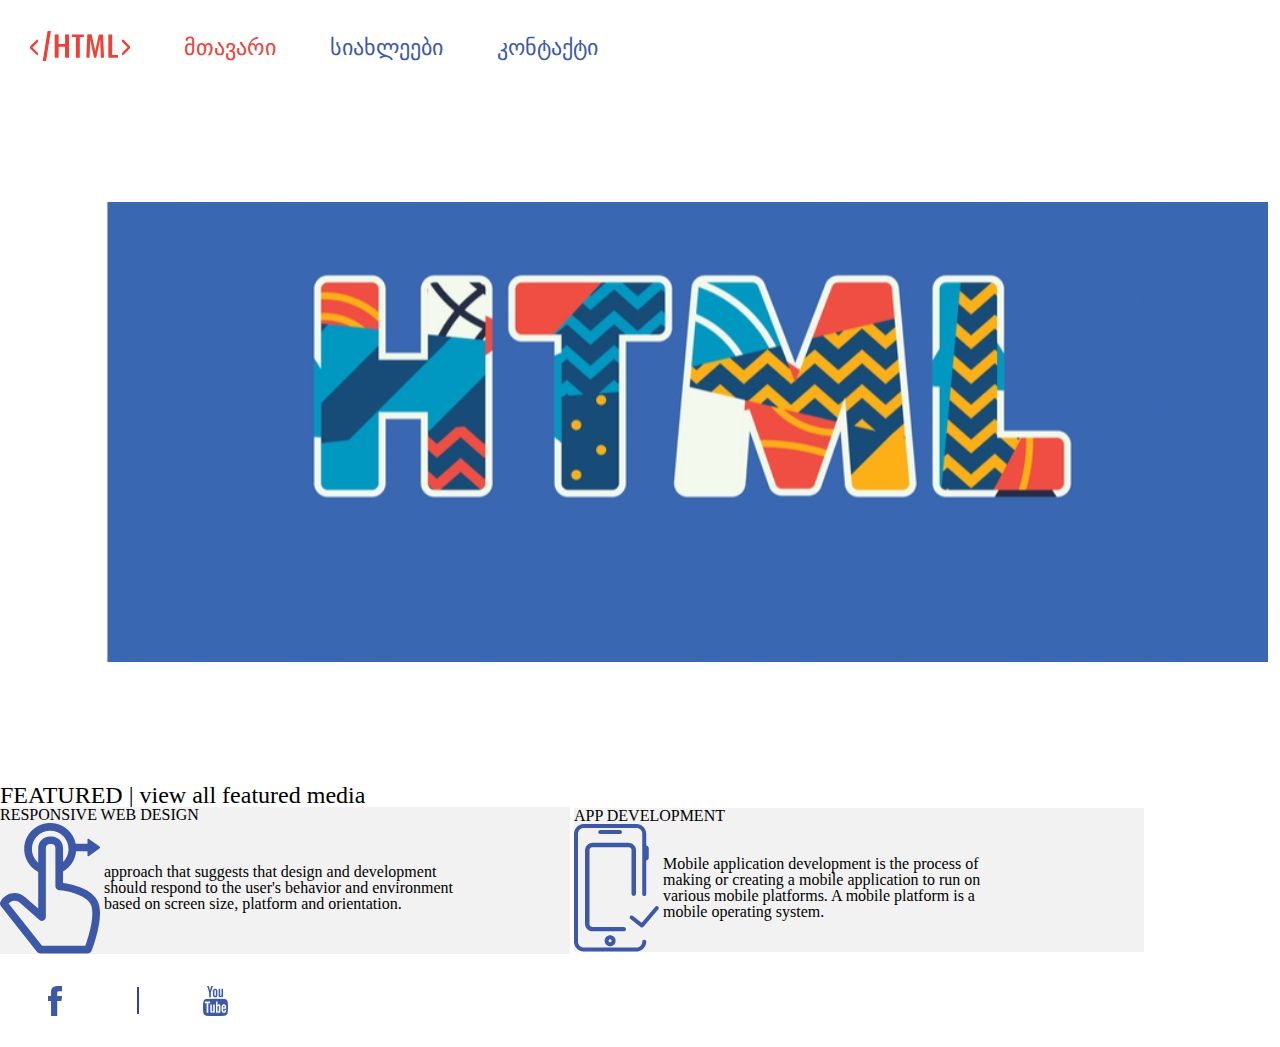
==== index.html @ c3084341 "new code for lession 4" ====
<!DOCTYPE html>
<html>
<head>
	<meta charset="utf-8">
	<title>მთავარი</title>
	<link rel="stylesheet" type="text/css" href="css/reset.css">
	<link rel="stylesheet" type="text/css" href="css/style.css">
</head>
<body>
	<header>
		<a class="logo d-inline-block" href="index.html">
			<img src="images/Logo.svg" alt="logo">
		</a>

		<nav class="navigation d-inline-block">
			<ul>
				<li class="nav-li d-inline-block">
					<a class="nav-a active" href="index.html">მთავარი</a>
				</li>
				<li class="nav-li d-inline-block">
					<a class="nav-a" href="news.html">სიახლეები</a>
				</li>
				<li class="nav-li d-inline-block">
					<a class="nav-a" href="contact.html">კონტაქტი</a>
				</li>
			</ul>
		</nav>
	</header>

	<section>

		<img class="banner" src="images/banner.jpg" alt="banner">
	</section>

	<section>
		<h2 class="h2">FEATURED | view all featured media</h2>
		<div class="left-block d-inline-block">
			<h3 class="h3">RESPONSIVE WEB DESIGN</h3>
			<img class="image-block d-inline-block" src="images/finger.png" alt="finger-icon">
            <p class="text1">approach that suggests that design and development should respond to the user's behavior and environment based on screen size, platform and orientation.</p>
		</div>
		<div class="right-block d-inline-block">
			<h3 class="h4">APP DEVELOPMENT</h3>
			<img class="image-block d-inline-block" src="images/phone.png" alt="phone-icon">
			<p class="text1">Mobile application development is the process of making or creating a mobile application to run on various mobile platforms. A mobile platform is a mobile operating system.</p>
		</div>
	</section>


	<footer>
   <img class="fb" src="images/fb.svg" alt="fb-icon"> 
   <div class="line d-inline-block"></div>
   <img class="youtube" src="images/yb.svg" alt="youtube-icon">
   </footer>

</body>
</html>
---- css/style.css ----
.d-inline-block {
	display: inline-block;
}
.logo {
	vertical-align: middle;
	margin-top: 30.8px;
	margin-left: 30px;
	margin-right: 50px;
}
.navigation {	
	vertical-align: middle;
	
}
.nav-li {
	margin-top: 30.8px;
	margin-right: 50px;
}

.nav-a {
	font-size: 22px;
	color: #3D58A6;
}

.active {
	color: #EE4036;
}
.left-block {
	width: 570px;
	background-color: #F2F2F2;
}
.right-block {
	width: 570px;
	background-color: #F2F2F2;
}
.text1 {
	width: 355px;
	display: inline-block;
	vertical-align: middle;
}

.line {
	width: 2px;
	height: 27px;
	background-color: #363E97;
	margin-top: 33.3px;
	margin-right: 30.2px;
	margin-bottom: 30px;
	margin-left: 35.6px;
}

.datebox {
	width: 56px;
	height: 56px;
	background-color: #3D58A6;
	display: flex;
    justify-content: center;
    align-items: center;
}
.dateboxtext {
	  font-size: 31px;
	color: white;
}
.months {
	color: #3D58A6;
	font-size: 22px;
}
.article-block {
	display: inline-block;
	width: 929px;
	vertical-align: top;
}
.section-bg {
	background-color: #E6E6E6;
	margin-top: 85px;
	margin-bottom: 90px;
}

#contactinfo {
	font-size: 20px;
	color: #3D58A6;
}
.span1 {
	color: #808080;
}
.map {
	width: 850px;
	height: 460px;
}
.left-block-contact {
	vertical-align: top;
	margin-top: 51.5px;
	margin-left: 97.3px;
	margin-right: 63.7px;
	margin-bottom: 420.5px;
}
.right-block-contact {
	vertical-align: top;
	margin-top: 51.5px;
	margin-left: 97.3px;
	margin-right: 63.7px;
	margin-bottom: 420.5px;
}

.image-block {
	vertical-align: middle;	
}
.banner {
	margin-top: 137.6px;
	margin-left: 98px;
	margin-right: 98px;
	margin-bottom: 117.6px;
}
.h2 {
	font-size: 24px;
}
.fb {
	margin-top: 31.7px;
	margin-right: 35.6px;
	margin-bottom: 28.3px;
	margin-left: 47.7px;
}
.youtube {
	margin-top: 31.7px;
	margin-right: 1000px;
	margin-bottom: 28.3px;
	margin-left: 30.2px;
}
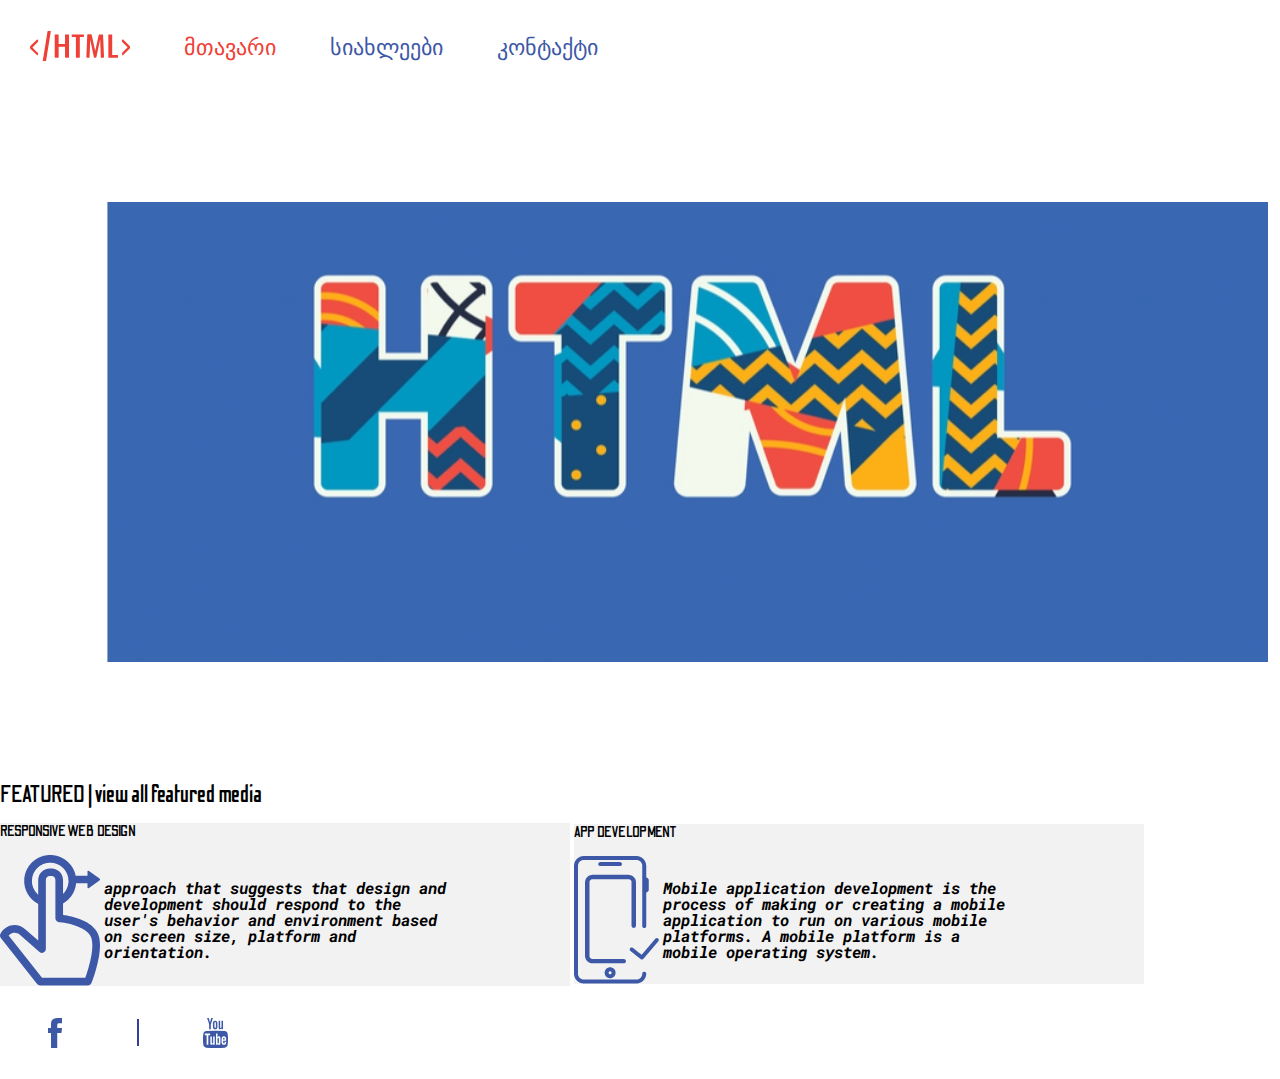
==== commit 7f44e05c: "another fonts addes" ====
--- a/index.html
+++ b/index.html
@@ -3,6 +3,10 @@
 <head>
 	<meta charset="utf-8">
 	<title>მთავარი</title>
+	<link rel="stylesheet" href="https://cdn.web-fonts.ge/fonts/bpg-le-studio-02/css/bpg-le-studio-02.min.css">
+	<link rel="preconnect" href="https://fonts.gstatic.com">
+    <link href="https://fonts.googleapis.com/css2?family=Odibee+Sans&display=swap" rel="stylesheet">
+    <link rel="stylesheet" type="text/css" href="css/fonts.css">
 	<link rel="stylesheet" type="text/css" href="css/reset.css">
 	<link rel="stylesheet" type="text/css" href="css/style.css">
 </head>
@@ -33,14 +37,14 @@
 	</section>
 
 	<section>
-		<h2 class="h2">FEATURED | view all featured media</h2>
+		<h2 class="h2">FEATURED | view all featured media</h2><br>
 		<div class="left-block d-inline-block">
-			<h3 class="h3">RESPONSIVE WEB DESIGN</h3>
+			<h3 class="h3">RESPONSIVE WEB DESIGN</h3><br>
 			<img class="image-block d-inline-block" src="images/finger.png" alt="finger-icon">
             <p class="text1">approach that suggests that design and development should respond to the user's behavior and environment based on screen size, platform and orientation.</p>
 		</div>
 		<div class="right-block d-inline-block">
-			<h3 class="h4">APP DEVELOPMENT</h3>
+			<h3 class="h4">APP DEVELOPMENT</h3><br>
 			<img class="image-block d-inline-block" src="images/phone.png" alt="phone-icon">
 			<p class="text1">Mobile application development is the process of making or creating a mobile application to run on various mobile platforms. A mobile platform is a mobile operating system.</p>
 		</div>
--- a/css/fonts.css
+++ b/css/fonts.css
@@ -0,0 +1,20 @@
+@font-face {
+    font-family: 'BPG Nino Elite Exp Caps';
+    src: url('../fonts/bpg-nino-elite-exp-caps-webfont.eot'); /* IE9 Compat Modes */
+    src: url('../fonts/bpg-nino-elite-exp-caps-webfont.eot?#iefix') format('embedded-opentype'), /* IE6-IE8 */
+         url('../fonts/bpg-nino-elite-exp-caps-webfont.woff2') format('woff2'), /* Super Modern Browsers */
+         url('../fonts/bpg-nino-elite-exp-caps-webfont.woff') format('woff'), /* Pretty Modern Browsers */
+         url('../fonts/bpg-nino-elite-exp-caps-webfont.ttf') format('truetype'), /* Safari, Android, iOS */
+         url('../fonts/bpg-nino-elite-exp-caps-webfont.svg#bpg_nino_elite_exp_capsregular') format('svg'); /* Legacy iOS */
+}
+@font-face {
+    font-family: 'Roboto Mono';
+    src: url('../fonts/RobotoMono-BoldItalic.eot');
+    src: url('../fonts/RobotoMono-BoldItalic.eot?#iefix') format('embedded-opentype'),
+         url('../fonts/RobotoMono-BoldItalic.woff2') format('woff2'),
+         url('../fonts/RobotoMono-BoldItalic.woff') format('woff'),
+         url('../fonts/RobotoMono-BoldItalic.svg#RobotoMono-BoldItalic') format('svg');
+    font-weight: bold;
+    font-style: italic;
+    font-display: swap;
+}--- a/css/style.css
+++ b/css/style.css
@@ -19,6 +19,7 @@
 .nav-a {
 	font-size: 22px;
 	color: #3D58A6;
+	font-family: "BPG LE Studio 02", sans-serif;
 }
 
 .active {
@@ -36,6 +37,7 @@
 	width: 355px;
 	display: inline-block;
 	vertical-align: middle;
+	font-family: 'Roboto Mono';
 }
 
 .line {
@@ -78,9 +80,11 @@
 #contactinfo {
 	font-size: 20px;
 	color: #3D58A6;
+	font-family: "BPG Arial Caps", sans-serif;
 }
 .span1 {
 	color: #808080;
+	font-family: 'BPG Nino Elite Exp Caps';
 }
 .map {
 	width: 850px;
@@ -112,6 +116,13 @@
 }
 .h2 {
 	font-size: 24px;
+	font-family: 'Odibee Sans', cursive;
+}
+.h3 {
+	font-family: 'Odibee Sans', cursive;
+}
+.h4 {
+	font-family: 'Odibee Sans', cursive;
 }
 .fb {
 	margin-top: 31.7px;
@@ -124,4 +135,11 @@
 	margin-right: 1000px;
 	margin-bottom: 28.3px;
 	margin-left: 30.2px;
-}+}
+
+.texthead {
+	font-family: "BPG Arial Caps", sans-serif;
+}
+.textfont {
+	font-family: 'BPG Nino Elite Exp Caps';
+}
